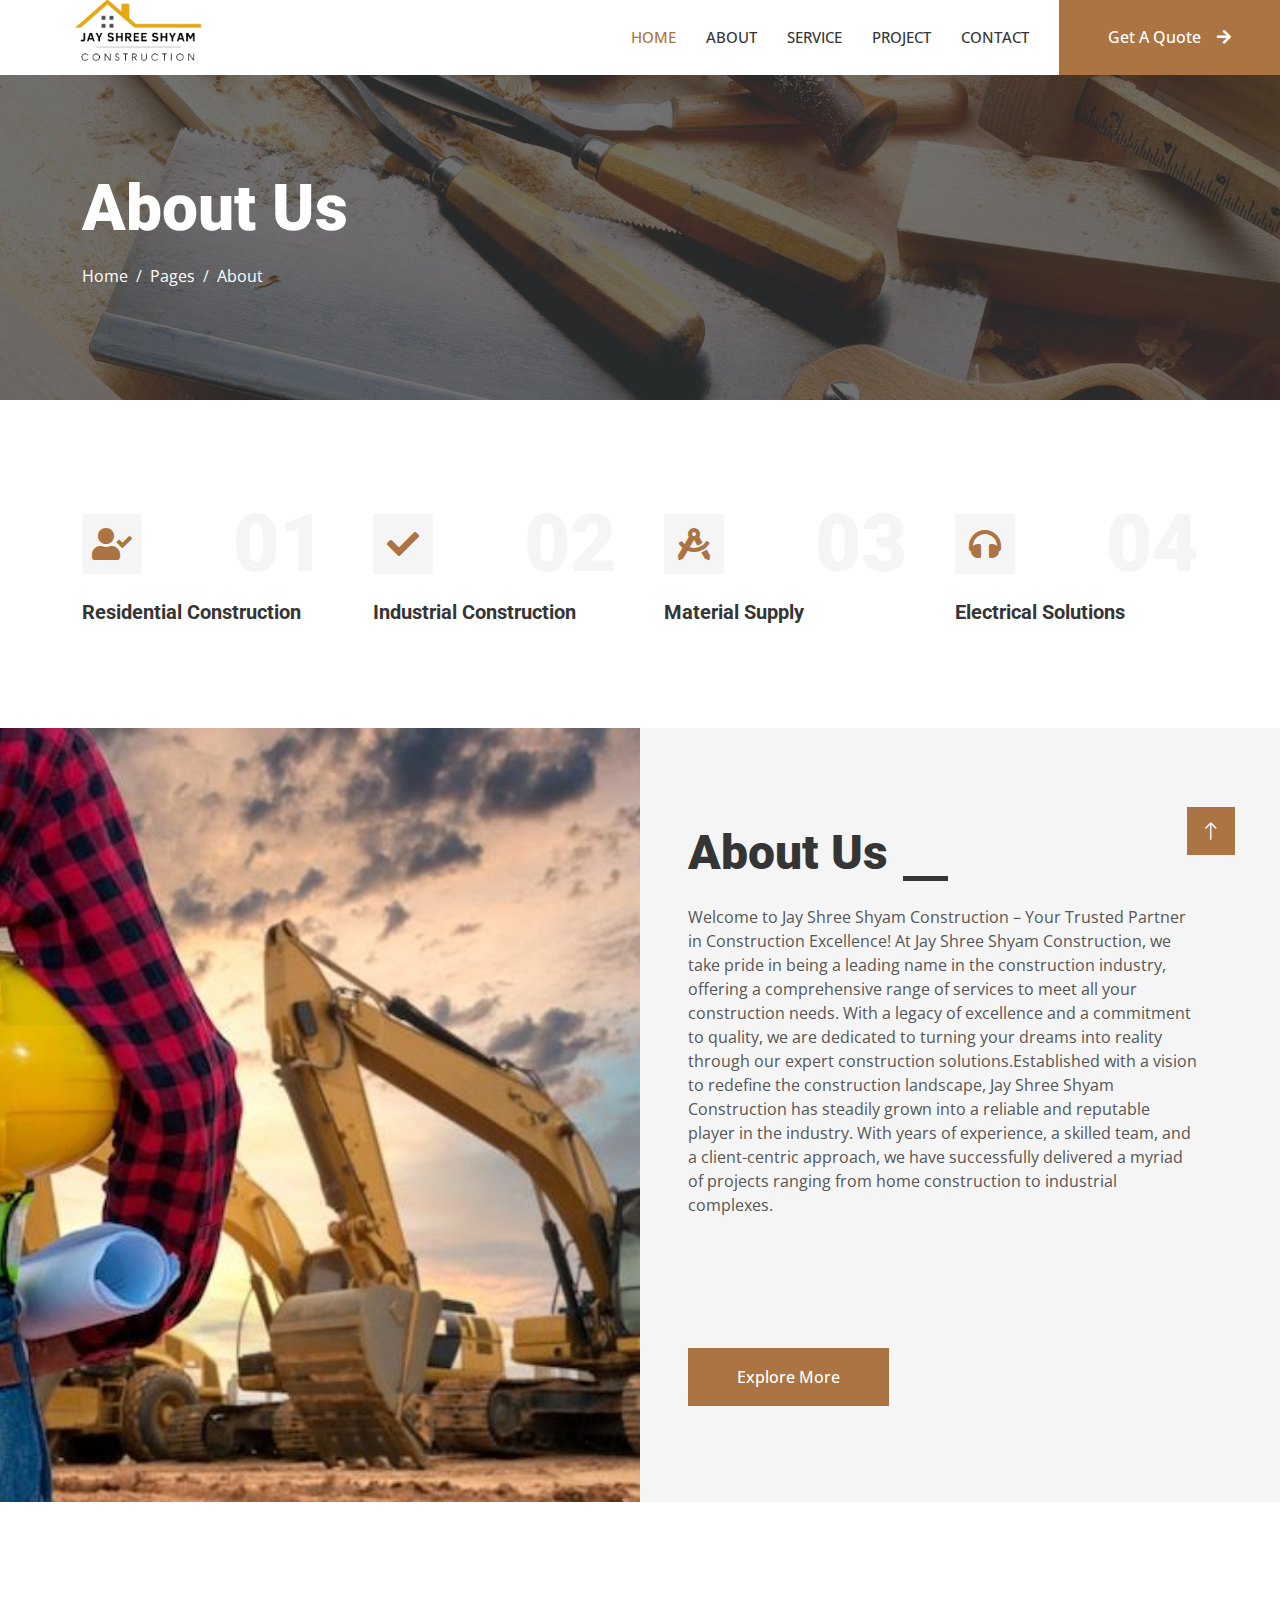
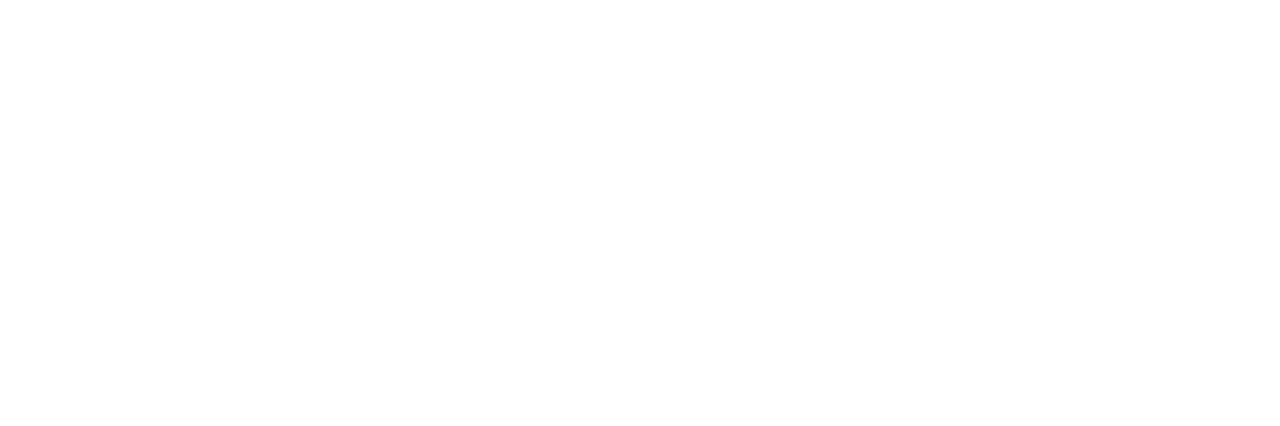
==== about.html @ 5b757311 "first commit" ====
<!DOCTYPE html>
<html lang="en">

<head>
    <meta charset="utf-8">
    <title>Jay Shree Shyam Construction</title>

    <meta content="width=device-width, initial-scale=1.0" name="viewport">
    <meta content="" name="keywords">
    <meta content="" name="description">

    <!-- Favicon -->
    <link href="img/favicon.ico" rel="icon">

    <!-- Google Web Fonts -->
    <link rel="preconnect" href="https://fonts.googleapis.com">
    <link rel="preconnect" href="https://fonts.gstatic.com" crossorigin>
    <link href="https://fonts.googleapis.com/css2?family=Open+Sans:wght@400;500&family=Roboto:wght@500;700;900&display=swap" rel="stylesheet"> 

    <!-- Icon Font Stylesheet -->
    <link href="https://cdnjs.cloudflare.com/ajax/libs/font-awesome/5.10.0/css/all.min.css" rel="stylesheet">
    <link href="https://cdn.jsdelivr.net/npm/bootstrap-icons@1.4.1/font/bootstrap-icons.css" rel="stylesheet">

    <!-- Libraries Stylesheet -->
    <link href="lib/animate/animate.min.css" rel="stylesheet">
    <link href="lib/owlcarousel/assets/owl.carousel.min.css" rel="stylesheet">
    <link href="lib/lightbox/css/lightbox.min.css" rel="stylesheet">

    <!-- Customized Bootstrap Stylesheet -->
    <link href="css/bootstrap.min.css" rel="stylesheet">

    <!-- Template Stylesheet -->
    <link href="css/style.css" rel="stylesheet">
</head>

<body>
    <!-- Spinner Start -->
    <div id="spinner" class="show bg-white position-fixed translate-middle w-100 vh-100 top-50 start-50 d-flex align-items-center justify-content-center">
        <div class="spinner-grow text-primary" style="width: 3rem; height: 3rem;" role="status">
            <span class="sr-only">Loading...</span>
        </div>
    </div>
    <!-- Spinner End -->


    <!-- Navbar Start -->
    <nav class="navbar navbar-expand-lg bg-white navbar-light sticky-top p-0">
        <a href="index.html" class="navbar-brand d-flex align-items-center px-4 px-lg-5">
            <!-- <h2 class="m-0 text-primary">Jay Shree Shyam Construction</h2> -->
            <img class="logo" src="./Assets/Orange_Minimalist_Real_Estate_Logo-removebg-preview.png" alt="">
        </a>
        <button type="button" class="navbar-toggler me-4" data-bs-toggle="collapse" data-bs-target="#navbarCollapse">
            <span class="navbar-toggler-icon"></span>
        </button>
        <div class="collapse navbar-collapse" id="navbarCollapse">
            <div class="navbar-nav ms-auto p-4 p-lg-0">
                <a href="index.html" class="nav-item nav-link active">Home</a>
                <a href="about.html" class="nav-item nav-link">About</a>
                <a href="service.html" class="nav-item nav-link">Service</a>
                <a href="project.html" class="nav-item nav-link">Project</a>
                <!-- <div class="nav-item dropdown">
                    <a href="#" class="nav-link dropdown-toggle" data-bs-toggle="dropdown">Pages</a>
                    <div class="dropdown-menu fade-up m-0">
                        <a href="feature.html" class="dropdown-item">Feature</a>
                        <a href="quote.html" class="dropdown-item">Free Quote</a>
                        <a href="team.html" class="dropdown-item">Our Team</a>
                        <a href="testimonial.html" class="dropdown-item">Testimonial</a>
                        <a href="404.html" class="dropdown-item">404 Page</a>
                    </div>
                </div> -->
                <a href="contact.html" class="nav-item nav-link">Contact</a>
            </div>
            <a href="https://api.whatsapp.com/send?phone=918718873678&text=Hello%20" class="btn btn-primary py-4 px-lg-5 d-none d-lg-block">Get A Quote<i class="fa fa-arrow-right ms-3"></i></a>
        </div>
    </nav>
    <!-- Navbar End -->



    <!-- Page Header Start -->
    <div class="container-fluid page-header py-5 mb-5">
        <div class="container py-5">
            <h1 class="display-3 text-white mb-3 animated slideInDown">About Us</h1>
            <nav aria-label="breadcrumb animated slideInDown">
                <ol class="breadcrumb">
                    <li class="breadcrumb-item"><a class="text-white" href="#">Home</a></li>
                    <li class="breadcrumb-item"><a class="text-white" href="#">Pages</a></li>
                    <li class="breadcrumb-item text-white active" aria-current="page">About</li>
                </ol>
            </nav>
        </div>
    </div>
    <!-- Page Header End -->


       <!-- Feature Start -->
       <div class="container-xxl py-5">
        <div class="container">
            <div class="row g-5">
                <div class="col-md-6 col-lg-3 wow fadeIn" data-wow-delay="0.1s">
                    <div class="d-flex align-items-center justify-content-between mb-2">
                        <div class="d-flex align-items-center justify-content-center bg-light" style="width: 60px; height: 60px;">
                            <i class="fa fa-user-check fa-2x text-primary"></i>
                        </div>
                        <h1 class="display-1 text-light mb-0">01</h1>
                    </div>
                    <h5>Residential Construction</h5>
                </div>
                <div class="col-md-6 col-lg-3 wow fadeIn" data-wow-delay="0.3s">
                    <div class="d-flex align-items-center justify-content-between mb-2">
                        <div class="d-flex align-items-center justify-content-center bg-light" style="width: 60px; height: 60px;">
                            <i class="fa fa-check fa-2x text-primary"></i>
                        </div>
                        <h1 class="display-1 text-light mb-0">02</h1>
                    </div>
                    <h5>Industrial Construction</h5>
                </div>
                <div class="col-md-6 col-lg-3 wow fadeIn" data-wow-delay="0.5s">
                    <div class="d-flex align-items-center justify-content-between mb-2">
                        <div class="d-flex align-items-center justify-content-center bg-light" style="width: 60px; height: 60px;">
                            <i class="fa fa-drafting-compass fa-2x text-primary"></i>
                        </div>
                        <h1 class="display-1 text-light mb-0">03</h1>
                    </div>
                    <h5>Material Supply</h5>
                </div>
                <div class="col-md-6 col-lg-3 wow fadeIn" data-wow-delay="0.7s">
                    <div class="d-flex align-items-center justify-content-between mb-2">
                        <div class="d-flex align-items-center justify-content-center bg-light" style="width: 60px; height: 60px;">
                            <i class="fa fa-headphones fa-2x text-primary"></i>
                        </div>
                        <h1 class="display-1 text-light mb-0">04</h1>
                    </div>
                    <h5>Electrical Solutions</h5>
                </div>
            </div>
        </div>
    </div>
    <!-- Feature Start -->


    <!-- About Start -->
    <div class="container-fluid bg-light overflow-hidden my-5 px-lg-0">
        <div class="container about px-lg-0">
            <div class="row g-0 mx-lg-0">
                <div class="col-lg-6 ps-lg-0" style="min-height: 400px;">
                    <div class="position-relative h-100">
                        <img class="position-absolute img-fluid w-100 h-100" src="./Assets/Premium Photo _ Construction engineer.jpeg" style="object-fit: cover;" alt="">
                    </div>
                </div>
                <div class="col-lg-6 about-text py-5 wow fadeIn" data-wow-delay="0.5s">
                    <div class="p-lg-5 pe-lg-0">
                        <div class="section-title text-start">
                            <h1 class="display-5 mb-4">About Us</h1>
                        </div>
                        <p class="mb-4 pb-2">
                            Welcome to Jay Shree Shyam Construction – Your Trusted Partner in Construction Excellence!
                            
                            At Jay Shree Shyam Construction, we take pride in being a leading name in the construction industry, offering a comprehensive range of services to meet all your construction needs. With a legacy of excellence and a commitment to quality, we are dedicated to turning your dreams into reality through our expert construction solutions.Established with a vision to redefine the construction landscape, Jay Shree Shyam Construction has steadily grown into a reliable and reputable player in the industry. With years of experience, a skilled team, and a client-centric approach, we have successfully delivered a myriad of projects ranging from home construction to industrial complexes.</p>
                        <div class="row g-4 mb-4 pb-2">
                            <div class="col-sm-6 wow fadeIn" data-wow-delay="0.1s">
                                <div class="d-flex align-items-center">
                                    <div class="d-flex flex-shrink-0 align-items-center justify-content-center bg-white" style="width: 60px; height: 60px;">
                                        <i class="fa fa-users fa-2x text-primary"></i>
                                    </div>
                                    <div class="ms-3">
                                        <h2 class="text-primary mb-1" data-toggle="counter-up">1234</h2>
                                        <p class="fw-medium mb-0">Happy Clients</p>
                                    </div>
                                </div>
                            </div>
                            <div class="col-sm-6 wow fadeIn" data-wow-delay="0.3s">
                                <div class="d-flex align-items-center">
                                    <div class="d-flex flex-shrink-0 align-items-center justify-content-center bg-white" style="width: 60px; height: 60px;">
                                        <i class="fa fa-check fa-2x text-primary"></i>
                                    </div>
                                    <div class="ms-3">
                                        <h2 class="text-primary mb-1" data-toggle="counter-up">1234</h2>
                                        <p class="fw-medium mb-0">Projects Done</p>
                                    </div>
                                </div>
                            </div>
                        </div>
                        <a href="" class="btn btn-primary py-3 px-5">Explore More</a>
                    </div>
                </div>
            </div>
        </div>
    </div>
    <!-- About End -->


    <!-- Team Start -->
    <!-- <div class="container-xxl py-5">
        <div class="container">
            <div class="section-title text-center">
                <h1 class="display-5 mb-5">Team Members</h1>
            </div>
            <div class="row g-4">
                <div class="col-lg-3 col-md-6 wow fadeInUp" data-wow-delay="0.1s">
                    <div class="team-item">
                        <div class="overflow-hidden position-relative">
                            <img class="img-fluid" src="img/team-1.jpg" alt="">
                            <div class="team-social">
                                <a class="btn btn-square" href=""><i class="fab fa-facebook-f"></i></a>
                                <a class="btn btn-square" href=""><i class="fab fa-twitter"></i></a>
                                <a class="btn btn-square" href=""><i class="fab fa-instagram"></i></a>
                            </div>
                        </div>
                        <div class="text-center border border-5 border-light border-top-0 p-4">
                            <h5 class="mb-0">Full Name</h5>
                            <small>Designation</small>
                        </div>
                    </div>
                </div>
                <div class="col-lg-3 col-md-6 wow fadeInUp" data-wow-delay="0.3s">
                    <div class="team-item">
                        <div class="overflow-hidden position-relative">
                            <img class="img-fluid" src="img/team-2.jpg" alt="">
                            <div class="team-social">
                                <a class="btn btn-square" href=""><i class="fab fa-facebook-f"></i></a>
                                <a class="btn btn-square" href=""><i class="fab fa-twitter"></i></a>
                                <a class="btn btn-square" href=""><i class="fab fa-instagram"></i></a>
                            </div>
                        </div>
                        <div class="text-center border border-5 border-light border-top-0 p-4">
                            <h5 class="mb-0">Full Name</h5>
                            <small>Designation</small>
                        </div>
                    </div>
                </div>
                <div class="col-lg-3 col-md-6 wow fadeInUp" data-wow-delay="0.5s">
                    <div class="team-item">
                        <div class="overflow-hidden position-relative">
                            <img class="img-fluid" src="img/team-3.jpg" alt="">
                            <div class="team-social">
                                <a class="btn btn-square" href=""><i class="fab fa-facebook-f"></i></a>
                                <a class="btn btn-square" href=""><i class="fab fa-twitter"></i></a>
                                <a class="btn btn-square" href=""><i class="fab fa-instagram"></i></a>
                            </div>
                        </div>
                        <div class="text-center border border-5 border-light border-top-0 p-4">
                            <h5 class="mb-0">Full Name</h5>
                            <small>Designation</small>
                        </div>
                    </div>
                </div>
                <div class="col-lg-3 col-md-6 wow fadeInUp" data-wow-delay="0.7s">
                    <div class="team-item">
                        <div class="overflow-hidden position-relative">
                            <img class="img-fluid" src="img/team-4.jpg" alt="">
                            <div class="team-social">
                                <a class="btn btn-square" href=""><i class="fab fa-facebook-f"></i></a>
                                <a class="btn btn-square" href=""><i class="fab fa-twitter"></i></a>
                                <a class="btn btn-square" href=""><i class="fab fa-instagram"></i></a>
                            </div>
                        </div>
                        <div class="text-center border border-5 border-light border-top-0 p-4">
                            <h5 class="mb-0">Full Name</h5>
                            <small>Designation</small>
                        </div>
                    </div>
                </div>
            </div>
        </div>
    </div> -->
    <!-- Team End -->
        

    <!-- Footer Start -->
    <div class="container-fluid bg-dark text-light footer mt-5 pt-5 wow fadeIn" data-wow-delay="0.1s">
        <div class="container py-5">
            <div class="row g-5">
                <div class="col-lg-3 col-md-6">
                    <h4 class="text-light mb-4">Address</h4>
                    <!-- <p class="mb-2"><i class="fa fa-map-marker-alt me-3"></i>123 Street, New York, USA</p> -->
                    <p class="mb-2"><i class="fa fa-phone-alt me-3"></i>+91-8718873678</p>
                    <p class="mb-2"><i class="fa fa-envelope me-3"></i>jayshreeshyamconstrution@gmail.com</p>
                    <div class="d-flex pt-2">
                        <a class="btn btn-outline-light btn-social" href="https://www.instagram.com/jayshreeshyamconstructions/"><i class="fab fa-instagram"></i></a>
                        <a class="btn btn-outline-light btn-social" href="https://www.facebook.com/profile.php?id=61554674725828"><i class="fab fa-facebook-f"></i></a>
                        <a class="btn btn-outline-light btn-social" href=""><i class="fab fa-youtube"></i></a>
                        <a class="btn btn-outline-light btn-social" href=""><i class="fab fa-linkedin-in"></i></a>
                    </div>
                </div>
                <div class="col-lg-3 col-md-6">
                    <h4 class="text-light mb-4">Services</h4>
                    <a class="btn btn-link" href="">Residential Construction</a>
                    <a class="btn btn-link" href="">Bungalow Construction</a>
                    <a class="btn btn-link" href="">Material Supply</a>
                    <a class="btn btn-link" href="">Electrical Solutions</a>
                    <a class="btn btn-link" href="">Tap Fitting and Plumbing</a>
                    <a class="btn btn-link" href="">3D Elevation Design & Architectural Drafting</a>

                </div>
                <div class="col-lg-3 col-md-6">
                    <h4 class="text-light mb-4">Quick Links</h4>
                    <a class="btn btn-link" href="">About Us</a>
                    <a class="btn btn-link" href="">Contact Us</a>
                    <a class="btn btn-link" href="">Our Services</a>
                    <a class="btn btn-link" href="">Terms & Condition</a>
                    <a class="btn btn-link" href="">Support</a>
                </div>
                <div class="col-lg-3 col-md-6">
                    <h4 class="text-light mb-4">Newsletter</h4>
                    <p> Welcome to Jay Shree Shyam Construction – Your Trusted Partner in Construction Excellence!</p>
                    <div class="position-relative mx-auto" style="max-width: 400px;">
                        <input class="form-control border-0 w-100 py-3 ps-4 pe-5" type="text" placeholder="Your email">
                        <button type="button" class="btn btn-primary py-2 position-absolute top-0 end-0 mt-2 me-2">SignUp</button>
                    </div>
                </div>
            </div>
        </div>
        <div class="container">
            <div class="copyright">
                <div class="row">
                    <div class="col-md-6 text-center text-md-start mb-3 mb-md-0">
                        &copy; <a class="border-bottom" href="#"> Jay Shree Shyam Construction</a>, All Right Reserved.
                    </div>
                    <div class="col-md-6 text-center text-md-end">
                        <!--/*** This template is free as long as you keep the footer author’s credit link/attribution link/backlink. If you'd like to use the template without the footer author’s credit link/attribution link/backlink, you can purchase the Credit Removal License from "https://htmlcodex.com/credit-removal". Thank you for your support. ***/-->
                        Designed By <a class="border-bottom" href="https://defaultprops.com">Default Props</a>
                    </div>
                </div>
            </div>
        </div>
    </div>
    <!-- Footer End -->


    <!-- Back to Top -->
    <a href="#" class="btn btn-lg btn-primary btn-lg-square rounded-0 back-to-top"><i class="bi bi-arrow-up"></i></a>


    <!-- JavaScript Libraries -->
    <script src="https://code.jquery.com/jquery-3.4.1.min.js"></script>
    <script src="https://cdn.jsdelivr.net/npm/bootstrap@5.0.0/dist/js/bootstrap.bundle.min.js"></script>
    <script src="lib/wow/wow.min.js"></script>
    <script src="lib/easing/easing.min.js"></script>
    <script src="lib/waypoints/waypoints.min.js"></script>
    <script src="lib/counterup/counterup.min.js"></script>
    <script src="lib/owlcarousel/owl.carousel.min.js"></script>
    <script src="lib/isotope/isotope.pkgd.min.js"></script>
    <script src="lib/lightbox/js/lightbox.min.js"></script>

    <!-- Template Javascript -->
    <script src="js/main.js"></script>
</body>

</html>
---- css/style.css ----
/********** Template CSS **********/
:root {
    --primary: #AB7442;
    --light: #F5F5F5;
    --dark: #353535;
}
.logo{
    height: 180px;
}
.fw-medium {
    font-weight: 500 !important;
}

.fw-bold {
    font-weight: 700 !important;
}

.fw-black {
    font-weight: 900 !important;
}

.back-to-top {
    position: fixed;
    display: none;
    right: 45px;
    bottom: 45px;
    z-index: 99;
}


/*** Spinner ***/
#spinner {
    opacity: 0;
    visibility: hidden;
    transition: opacity .5s ease-out, visibility 0s linear .5s;
    z-index: 99999;
}

#spinner.show {
    transition: opacity .5s ease-out, visibility 0s linear 0s;
    visibility: visible;
    opacity: 1;
}


/*** Button ***/
.btn {
    font-weight: 500;
    transition: .5s;
}

.btn.btn-primary,
.btn.btn-secondary {
    color: #FFFFFF;
}

.btn-square {
    width: 38px;
    height: 38px;
}

.btn-sm-square {
    width: 32px;
    height: 32px;
}

.btn-lg-square {
    width: 48px;
    height: 48px;
}

.btn-square,
.btn-sm-square,
.btn-lg-square {
    padding: 0;
    display: flex;
    align-items: center;
    justify-content: center;
    font-weight: normal;
}

/*** Navbar ***/
.navbar .dropdown-toggle::after {
    border: none;
    content: "\f107";
    font-family: "Font Awesome 5 Free";
    font-weight: 900;
    vertical-align: middle;
    margin-left: 8px;
}

.navbar-light .navbar-nav .nav-link {
    margin-right: 30px;
    padding: 25px 0;
    color: #FFFFFF;
    font-size: 15px;
    font-weight: 500;
    text-transform: uppercase;
    outline: none;
}

.navbar-light .navbar-nav .nav-link:hover,
.navbar-light .navbar-nav .nav-link.active {
    color: var(--primary);
}

@media (max-width: 991.98px) {
    .navbar-light .navbar-nav .nav-link  {
        margin-right: 0;
        padding: 10px 0;
    }

    .navbar-light .navbar-nav {
        border-top: 1px solid #EEEEEE;
    }
}

.navbar-light .navbar-brand,
.navbar-light a.btn {
    height: 75px;
}

.navbar-light .navbar-nav .nav-link {
    color: var(--dark);
    font-weight: 500;
}

.navbar-light.sticky-top {
    top: -100px;
    transition: .5s;
}

@media (min-width: 992px) {
    .navbar .nav-item .dropdown-menu {
        display: block;
        border: none;
        margin-top: 0;
        top: 150%;
        opacity: 0;
        visibility: hidden;
        transition: .5s;
    }

    .navbar .nav-item:hover .dropdown-menu {
        top: 100%;
        visibility: visible;
        transition: .5s;
        opacity: 1;
    }
}


/*** Header ***/
@media (max-width: 768px) {
    .header-carousel .owl-carousel-item {
        position: relative;
        min-height: 500px;
    }
    
    .header-carousel .owl-carousel-item img {
        position: absolute;
        width: 100%;
        height: 100%;
        object-fit: cover;
    }

    .header-carousel .owl-carousel-item h5,
    .header-carousel .owl-carousel-item p {
        font-size: 14px !important;
        font-weight: 400 !important;
    }

    .header-carousel .owl-carousel-item h1 {
        font-size: 30px;
        font-weight: 600;
    }
}

.header-carousel .owl-nav {
    position: absolute;
    width: 200px;
    height: 45px;
    bottom: 30px;
    left: 50%;
    transform: translateX(-50%);
    display: flex;
    justify-content: space-between;
}

.header-carousel .owl-nav .owl-prev,
.header-carousel .owl-nav .owl-next {
    width: 45px;
    height: 45px;
    display: flex;
    align-items: center;
    justify-content: center;
    color: #FFFFFF;
    background: transparent;
    border: 1px solid #FFFFFF;
    font-size: 22px;
    transition: .5s;
}

.header-carousel .owl-nav .owl-prev:hover,
.header-carousel .owl-nav .owl-next:hover {
    background: var(--primary);
    border-color: var(--primary);
}

.header-carousel .owl-dots {
    position: absolute;
    height: 45px;
    bottom: 30px;
    left: 50%;
    transform: translateX(-50%);
    display: flex;
    align-items: center;
    justify-content: center;
}

.header-carousel .owl-dot {
    position: relative;
    display: inline-block;
    margin: 0 5px;
    width: 15px;
    height: 15px;
    background: transparent;
    border: 1px solid #FFFFFF;
    transition: .5s;
}

.header-carousel .owl-dot::after {
    position: absolute;
    content: "";
    width: 5px;
    height: 5px;
    top: 4px;
    left: 4px;
    background: transparent;
    border: 1px solid #FFFFFF;
}

.header-carousel .owl-dot.active {
    background: var(--primary);
    border-color: var(--primary);
}

.page-header {
    background: linear-gradient(rgba(53, 53, 53, .7), rgba(53, 53, 53, .7)), url(../img/carousel-1.jpg) center center no-repeat;
    background-size: cover;
}

.breadcrumb-item + .breadcrumb-item::before {
    color: var(--light);
}


/*** Section Title ***/
.section-title h1 {
    position: relative;
    display: inline-block;
    padding: 0 60px;
}

.section-title.text-start h1 {
    padding-left: 0;
}

.section-title h1::before,
.section-title h1::after {
    position: absolute;
    content: "";
    width: 45px;
    height: 5px;
    bottom: 0;
    background: var(--dark);
}

.section-title h1::before {
    left: 0;
}

.section-title h1::after {
    right: 0;
}

.section-title.text-start h1::before {
    display: none;
}


/*** About ***/
@media (min-width: 992px) {
    .container.about {
        max-width: 100% !important;
    }

    .about-text  {
        padding-right: calc(((100% - 960px) / 2) + .75rem);
    }
}

@media (min-width: 1200px) {
    .about-text  {
        padding-right: calc(((100% - 1140px) / 2) + .75rem);
    }
}

@media (min-width: 1400px) {
    .about-text  {
        padding-right: calc(((100% - 1320px) / 2) + .75rem);
    }
}


/*** Service ***/
.service-item img {
    transition: .5s;
}

.service-item:hover img {
    transform: scale(1.1);
}


/*** Feature ***/
@media (min-width: 992px) {
    .container.feature {
        max-width: 100% !important;
    }

    .feature-text  {
        padding-left: calc(((100% - 960px) / 2) + .75rem);
    }
}

@media (min-width: 1200px) {
    .feature-text  {
        padding-left: calc(((100% - 1140px) / 2) + .75rem);
    }
}

@media (min-width: 1400px) {
    .feature-text  {
        padding-left: calc(((100% - 1320px) / 2) + .75rem);
    }
}


/*** Project Portfolio ***/
#portfolio-flters li {
    display: inline-block;
    font-weight: 500;
    color: var(--dark);
    cursor: pointer;
    transition: .5s;
    border-bottom: 2px solid transparent;
}

#portfolio-flters li:hover,
#portfolio-flters li.active {
    color: var(--primary);
    border-color: var(--primary);
}

.portfolio-item img {
    transition: .5s;
}

.portfolio-item:hover img {
    transform: scale(1.1);
}

.portfolio-item .portfolio-overlay {
    position: absolute;
    display: flex;
    align-items: center;
    justify-content: center;
    width: 0;
    height: 0;
    bottom: 0;
    left: 50%;
    background: rgba(53, 53, 53, .7);
    transition: .5s;
}

.portfolio-item:hover .portfolio-overlay {
    width: 100%;
    height: 100%;
    left: 0;
}

.portfolio-item .portfolio-overlay .btn {
    opacity: 0;
}

.portfolio-item:hover .portfolio-overlay .btn {
    opacity: 1;
}


/*** Quote ***/
@media (min-width: 992px) {
    .container.quote {
        max-width: 100% !important;
    }

    .quote-text  {
        padding-right: calc(((100% - 960px) / 2) + .75rem);
    }
}

@media (min-width: 1200px) {
    .quote-text  {
        padding-right: calc(((100% - 1140px) / 2) + .75rem);
    }
}

@media (min-width: 1400px) {
    .quote-text  {
        padding-right: calc(((100% - 1320px) / 2) + .75rem);
    }
}


/*** Team ***/
.team-item img {
    transition: .5s;
}

.team-item:hover img {
    transform: scale(1.1);
}

.team-item .team-social {
    position: absolute;
    width: 38px;
    top: 50%;
    left: -38px;
    transform: translateY(-50%);
    display: flex;
    flex-direction: column;
    background: #FFFFFF;
    transition: .5s;
}

.team-item .team-social .btn {
    color: var(--primary);
    background: #FFFFFF;
}

.team-item .team-social .btn:hover {
    color: #FFFFFF;
    background: var(--primary);
}

.team-item:hover .team-social {
    left: 0;
}


/*** Testimonial ***/
.testimonial-carousel::before {
    position: absolute;
    content: "";
    top: 0;
    left: 0;
    height: 100%;
    width: 0;
    background: linear-gradient(to right, rgba(255, 255, 255, 1) 0%, rgba(255, 255, 255, 0) 100%);
    z-index: 1;
}

.testimonial-carousel::after {
    position: absolute;
    content: "";
    top: 0;
    right: 0;
    height: 100%;
    width: 0;
    background: linear-gradient(to left, rgba(255, 255, 255, 1) 0%, rgba(255, 255, 255, 0) 100%);
    z-index: 1;
}

@media (min-width: 768px) {
    .testimonial-carousel::before,
    .testimonial-carousel::after {
        width: 200px;
    }
}

@media (min-width: 992px) {
    .testimonial-carousel::before,
    .testimonial-carousel::after {
        width: 300px;
    }
}

.testimonial-carousel .owl-item .testimonial-text {
    border: 5px solid var(--light);
    transform: scale(.8);
    transition: .5s;
}

.testimonial-carousel .owl-item.center .testimonial-text {
    transform: scale(1);
}

.testimonial-carousel .owl-nav {
    position: absolute;
    width: 350px;
    top: 10px;
    left: 50%;
    transform: translateX(-50%);
    display: flex;
    justify-content: space-between;
    opacity: 0;
    transition: .5s;
    z-index: 1;
}

.testimonial-carousel:hover .owl-nav {
    width: 300px;
    opacity: 1;
}

.testimonial-carousel .owl-nav .owl-prev,
.testimonial-carousel .owl-nav .owl-next {
    position: relative;
    color: var(--primary);
    font-size: 45px;
    transition: .5s;
}

.testimonial-carousel .owl-nav .owl-prev:hover,
.testimonial-carousel .owl-nav .owl-next:hover {
    color: var(--dark);
}


/*** Contact ***/
@media (min-width: 992px) {
    .container.contact {
        max-width: 100% !important;
    }

    .contact-text  {
        padding-left: calc(((100% - 960px) / 2) + .75rem);
    }
}

@media (min-width: 1200px) {
    .contact-text  {
        padding-left: calc(((100% - 1140px) / 2) + .75rem);
    }
}

@media (min-width: 1400px) {
    .contact-text  {
        padding-left: calc(((100% - 1320px) / 2) + .75rem);
    }
}


/*** Footer ***/
.footer {
    background: linear-gradient(rgba(53, 53, 53, .7), rgba(53, 53, 53, .7)), url(../img/footer.jpg) center center no-repeat;
    background-size: cover;
}

.footer .btn.btn-social {
    margin-right: 5px;
    width: 35px;
    height: 35px;
    display: flex;
    align-items: center;
    justify-content: center;
    color: var(--light);
    border: 1px solid #FFFFFF;
    transition: .3s;
}

.footer .btn.btn-social:hover {
    color: var(--primary);
}

.footer .btn.btn-link {
    display: block;
    margin-bottom: 5px;
    padding: 0;
    text-align: left;
    color: #FFFFFF;
    font-size: 15px;
    font-weight: normal;
    text-transform: capitalize;
    transition: .3s;
}

.footer .btn.btn-link::before {
    position: relative;
    content: "\f105";
    font-family: "Font Awesome 5 Free";
    font-weight: 900;
    margin-right: 10px;
}

.footer .btn.btn-link:hover {
    color: var(--primary);
    letter-spacing: 1px;
    box-shadow: none;
}

.footer .copyright {
    padding: 25px 0;
    font-size: 15px;
    border-top: 1px solid rgba(256, 256, 256, .1);
}

.footer .copyright a {
    color: var(--light);
}

.footer .copyright a:hover {
    color: var(--primary);
}
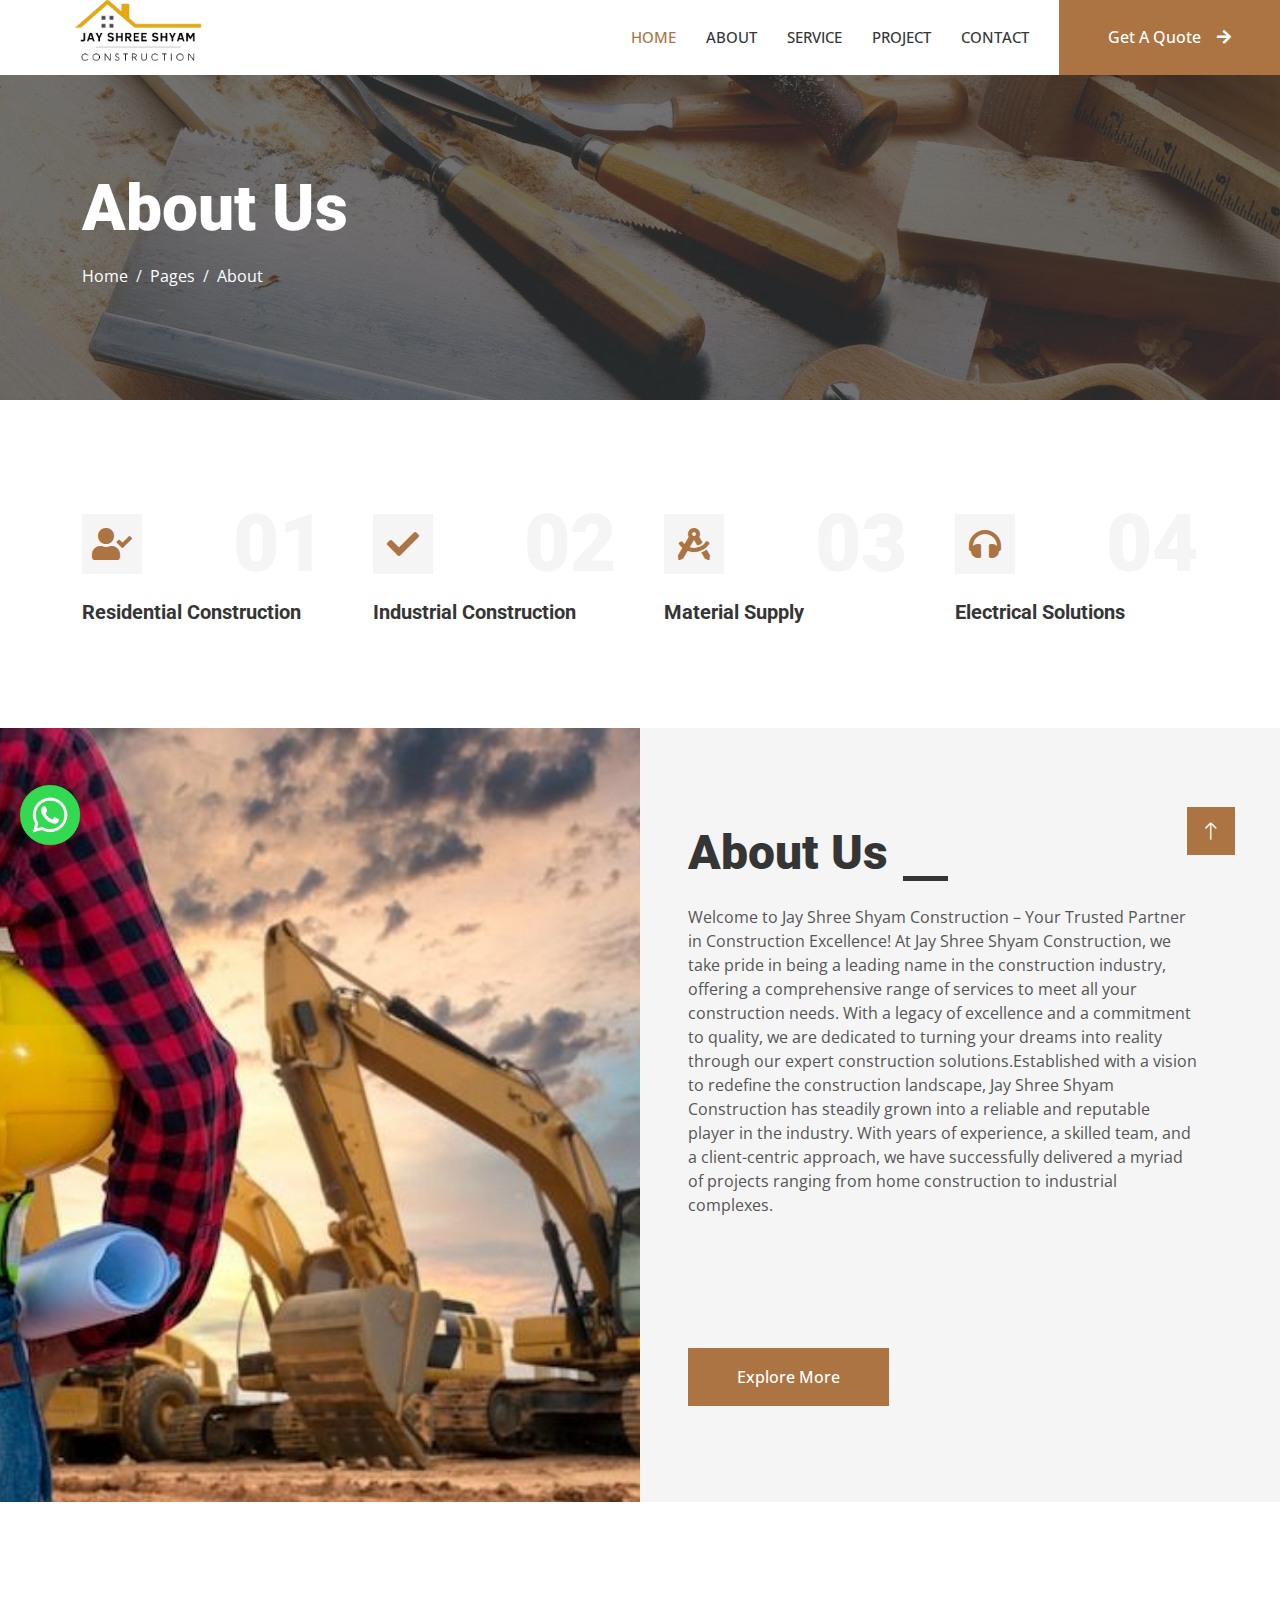
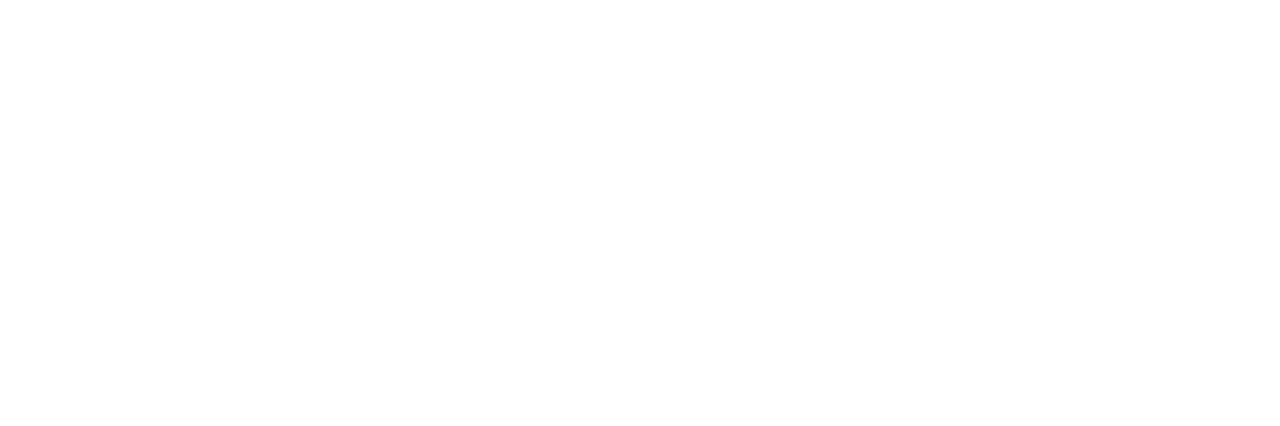
==== commit 8bd0f8ec: "new chnages" ====
--- a/about.html
+++ b/about.html
@@ -34,6 +34,9 @@
 </head>
 
 <body>
+    <a href="https://api.whatsapp.com/send?phone=918718873678&text=Hello%20" class="whatsapp">
+        <img class="whatsapp" src="./Assets/vecteezy_whatsapp-logo-png-whatsapp-icon-png-whatsapp-transparent_18930748_651.png" alt="">
+    </a>
     <!-- Spinner Start -->
     <div id="spinner" class="show bg-white position-fixed translate-middle w-100 vh-100 top-50 start-50 d-flex align-items-center justify-content-center">
         <div class="spinner-grow text-primary" style="width: 3rem; height: 3rem;" role="status">
--- a/css/style.css
+++ b/css/style.css
@@ -622,4 +622,10 @@
 
 .footer .copyright a:hover {
     color: var(--primary);
+}
+.whatsapp{
+    position: fixed;
+    height: 100px;
+    z-index: 100;
+    top: 85%;
 }